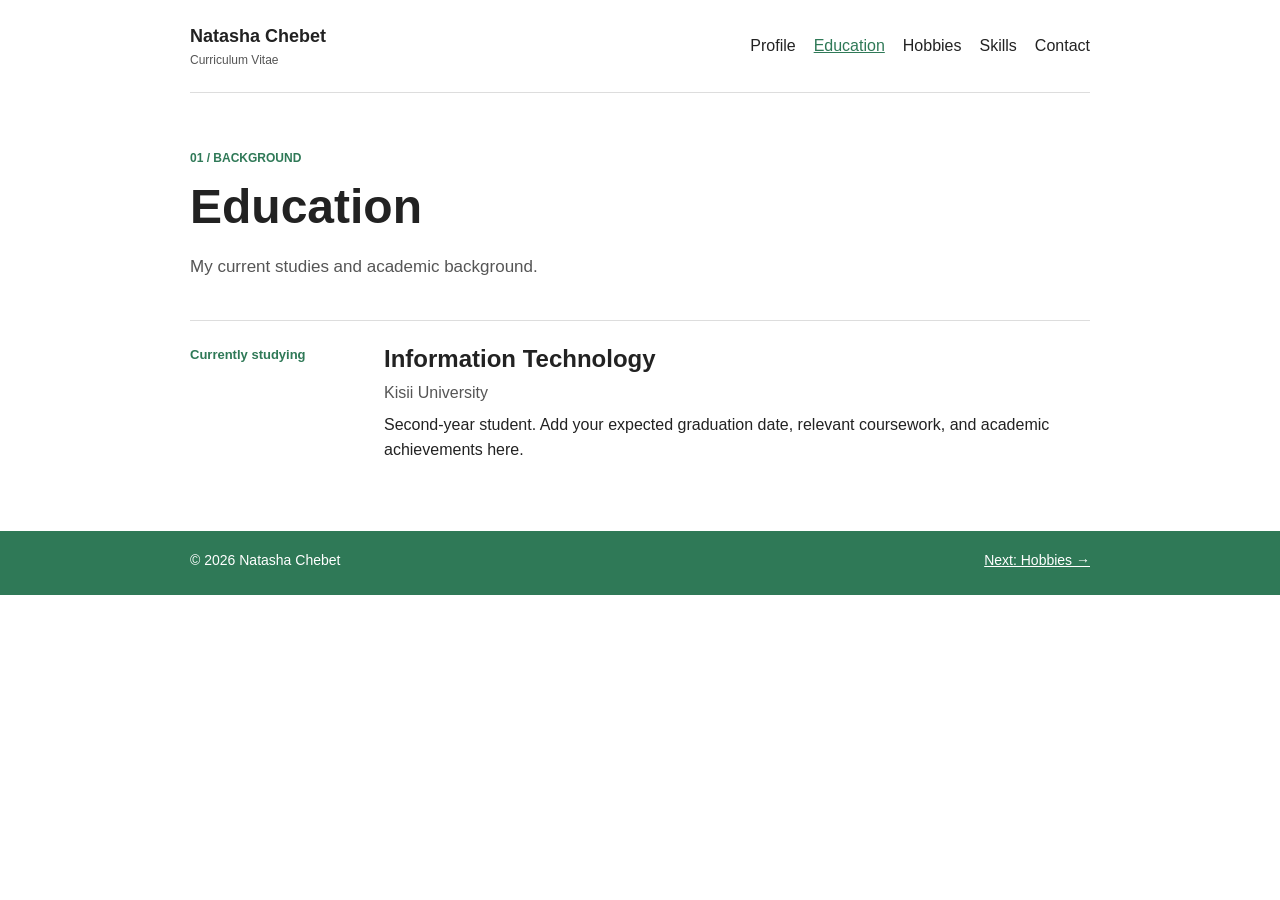
==== education.html @ f271f17d "Add files via upload" ====
<!doctype html>
<html lang="en">
<head>
  <meta charset="utf-8">
  <meta name="viewport" content="width=device-width, initial-scale=1">
  <meta name="description" content="Education and qualifications for Natasha Chebet.">
  <title>Education | Natasha Chebet</title>
  <link rel="stylesheet" href="styles.css">
</head>
<body>
  <header class="site-header">
    <a class="brand" href="index.html">Natasha Chebet<span>Curriculum Vitae</span></a>
    <nav aria-label="Main navigation">
      <a href="index.html">Profile</a><a href="education.html" aria-current="page">Education</a><a href="hobbies.html">Hobbies</a><a href="skills.html">Skills</a><a href="contact.html">Contact</a>
    </nav>
  </header>
  <main>
    <section class="page-heading">
      <p class="eyebrow">01 / BACKGROUND</p>
      <h1>Education</h1>
      <p class="intro">My current studies and academic background.</p>
    </section>
    <section class="content-section timeline" aria-label="Education history">
      <article class="timeline-item">
        <p class="date">Currently studying</p>
        <div><h2>Information Technology</h2><p class="muted">Kisii University</p><p>Second-year student. Add your expected graduation date, relevant coursework, and academic achievements here.</p></div>
      </article>
    </section>
  </main>
  <footer class="site-footer"><span>© 2026 Natasha Chebet</span><a href="hobbies.html">Next: Hobbies →</a></footer>
</body>
</html>
---- styles.css ----
:root {
  color-scheme: light;
  --ink: #222;
  --muted: #555;
  --green: #2f7957;
  --line: #ddd;
}

* { box-sizing: border-box; }

body {
  margin: 0;
  color: var(--ink);
  background: #fff;
  font: 16px/1.6 Arial, sans-serif;
}

body.hobbies-page { background: lightblue; }

a { color: var(--green); }

.site-header, main {
  width: min(900px, calc(100% - 40px));
  margin: 0 auto;
}

.site-header {
  padding: 22px 0;
  display: flex;
  flex-wrap: wrap;
  align-items: center;
  justify-content: space-between;
  gap: 16px;
  border-bottom: 1px solid var(--line);
}

.brand {
  color: var(--ink);
  font-size: 18px;
  font-weight: 700;
  text-decoration: none;
}

.brand span {
  display: block;
  color: var(--muted);
  font-size: 12px;
  font-weight: 400;
}

nav { display: flex; flex-wrap: wrap; gap: 8px 18px; }
nav a { color: var(--ink); text-decoration: none; }
nav a:hover, nav a[aria-current="page"] { color: var(--green); text-decoration: underline; }

.hero, .page-heading { padding: 56px 0 32px; }
.hero { max-width: 700px; }
.profile-photo {
  display: block;
  width: min(220px, 100%);
  height: 220px;
  margin-bottom: 20px;
  object-fit: contain;
}

.eyebrow {
  margin: 0 0 8px;
  color: var(--green);
  font-size: 12px;
  font-weight: 700;
  text-transform: uppercase;
}

h1, h2, h3 { line-height: 1.3; }
h1 { margin: 0; font-size: clamp(32px, 6vw, 48px); }
h2 { margin: 0 0 12px; font-size: 24px; }
h3 { margin: 0 0 8px; font-size: 18px; }

.hero h1 span { color: var(--green); }
.intro { max-width: 650px; margin: 14px 0 0; color: var(--muted); font-size: 17px; }
.button { display: inline-block; margin-top: 20px; }

.content-section { padding: 28px 0 40px; }
.profile-grid, .contact-card, .skill-layout { display: grid; grid-template-columns: 1fr 1fr; gap: 32px; }
.profile-grid { border-top: 1px solid var(--line); }
.highlight-card, .skill-panel, .contact-card { padding: 20px 0; }
.highlight-card { border-top: 1px solid var(--line); }

dl { margin: 0; }
.highlight-card dl > div, .contact-details > div {
  display: flex;
  justify-content: space-between;
  gap: 16px;
  padding: 8px 0;
  border-top: 1px solid var(--line);
}
dt { color: var(--muted); }
dd { margin: 0; text-align: right; }

.card-grid { display: grid; grid-template-columns: repeat(2, 1fr); gap: 16px 28px; }
.link-card {
  position: relative;
  padding: 16px 0;
  border-top: 1px solid var(--line);
  text-decoration: none;
}
.link-card h3 { margin-top: 8px; color: var(--ink); }
.link-card p { margin: 0; color: var(--muted); }
.card-number, .date { color: var(--green); font-size: 13px; font-weight: 700; }
.card-arrow { position: absolute; top: 16px; right: 0; }

.timeline { padding-top: 8px; }
.timeline-item {
  display: grid;
  grid-template-columns: 170px 1fr;
  gap: 24px;
  padding: 22px 0;
  border-top: 1px solid var(--line);
}
.timeline-item h2 { margin: 0; }
.timeline-item p { margin: 6px 0; }
.timeline-item .date { margin: 2px 0 0; }
.muted, .timeline-item ul, .plain-list { color: var(--muted); }
.timeline-item ul { padding-left: 20px; }

.tag-list { display: flex; flex-wrap: wrap; gap: 8px 20px; margin: 14px 0; padding-left: 20px; }
.plain-list { padding-left: 20px; }
.contact-card { margin-bottom: 32px; }

.contact-divider { margin: 8px 0 32px; border: 0; border-top: 1px solid var(--line); }
.contact-form-section { max-width: 620px; padding-bottom: 48px; }
.contact-form-section h2 { margin-bottom: 20px; }
.contact-form { display: grid; gap: 16px; }
.form-field { display: grid; gap: 6px; }
.form-field label { font-weight: 700; }
.form-field input, .form-field textarea {
  width: 100%;
  padding: 10px 12px;
  border: 1px solid #aaa;
  border-radius: 3px;
  color: var(--ink);
  background: #fff;
  font: inherit;
}
.form-field textarea { resize: vertical; }
.copy-option { display: flex; align-items: center; gap: 8px; }
.contact-form button {
  justify-self: start;
  padding: 10px 18px;
  border: 0;
  border-radius: 3px;
  background: var(--green);
  color: #fff;
  font: inherit;
  cursor: pointer;
}
.contact-form button:hover { background: #246145; }

.site-footer {
  min-height: 64px;
  padding: 18px max(20px, calc((100% - 900px) / 2));
  display: flex;
  flex-wrap: wrap;
  justify-content: space-between;
  gap: 8px 20px;
  background: var(--green);
  color: #fff;
  font-size: 14px;
}
.site-footer a { color: #fff; }

:focus-visible { outline: 2px solid var(--green); outline-offset: 3px; }

@media (max-width: 600px) {
  .site-header { align-items: flex-start; flex-direction: column; }
  .profile-grid, .contact-card, .timeline-item { grid-template-columns: 1fr; gap: 12px; }
  .card-grid, .skill-layout { grid-template-columns: 1fr; }
}
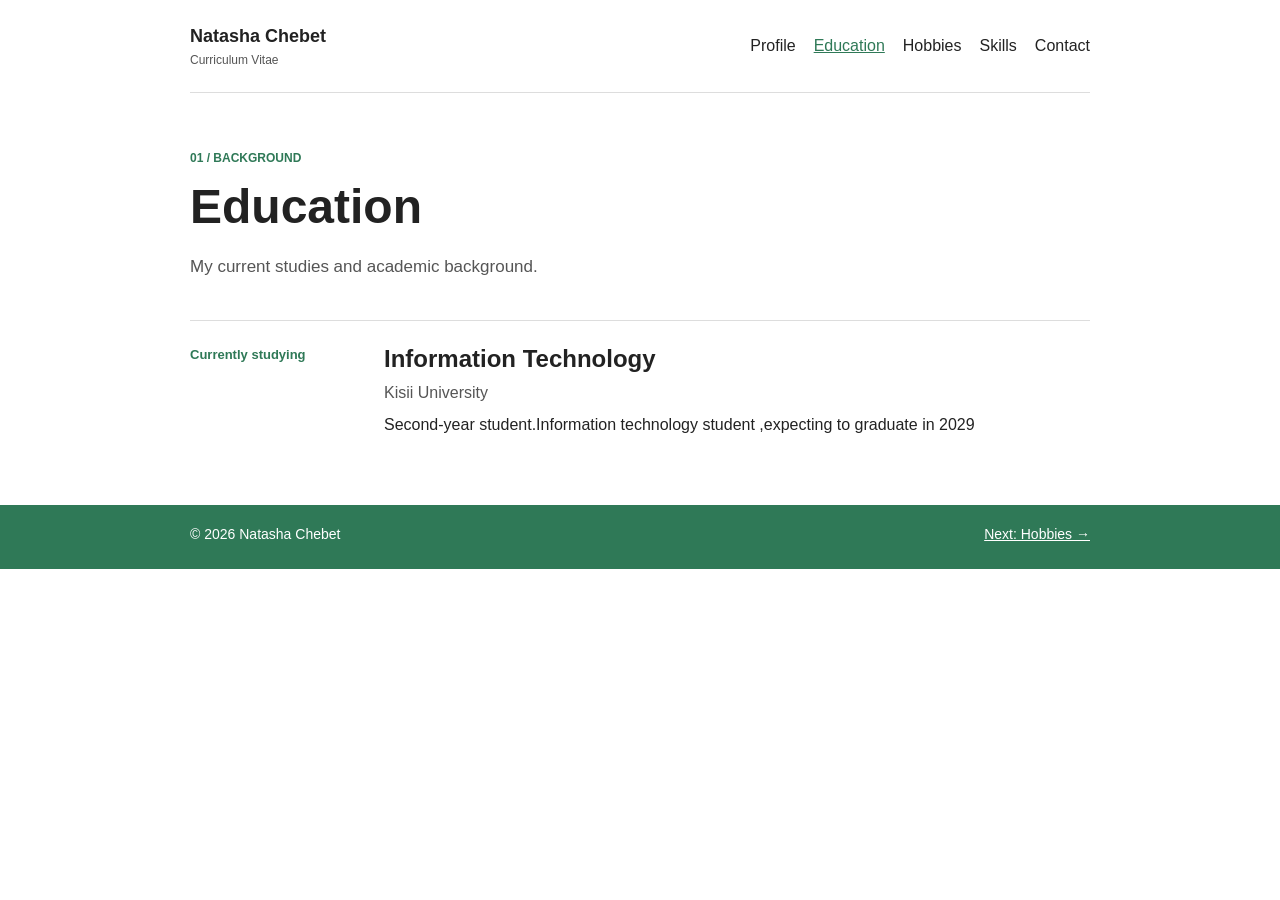
==== commit f01e0503: "Revise education details and add graduation year Updated education section with expected graduation " ====
--- a/education.html
+++ b/education.html
@@ -23,7 +23,7 @@
     <section class="content-section timeline" aria-label="Education history">
       <article class="timeline-item">
         <p class="date">Currently studying</p>
-        <div><h2>Information Technology</h2><p class="muted">Kisii University</p><p>Second-year student. Add your expected graduation date, relevant coursework, and academic achievements here.</p></div>
+        <div><h2>Information Technology</h2><p class="muted">Kisii University</p><p>Second-year student.Information technology student ,expecting to graduate in 2029</p></div>
       </article>
     </section>
   </main>
